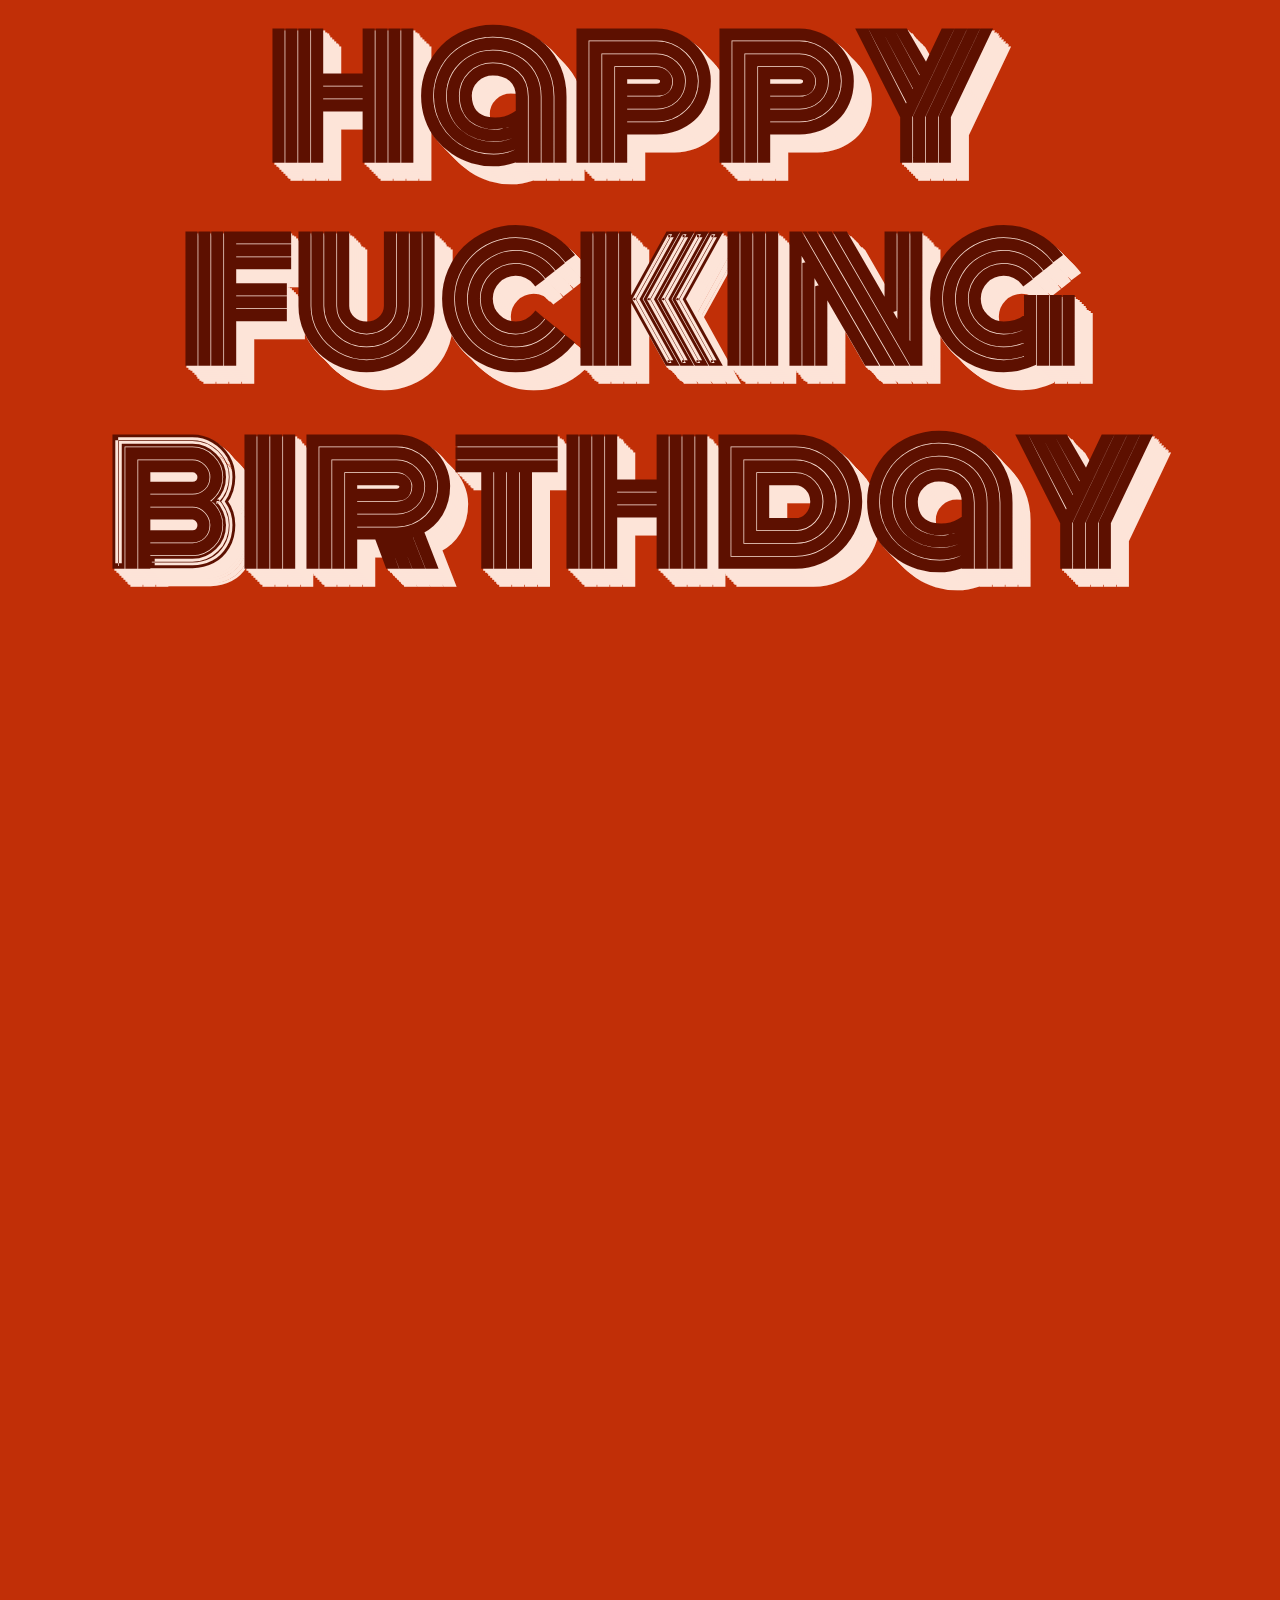
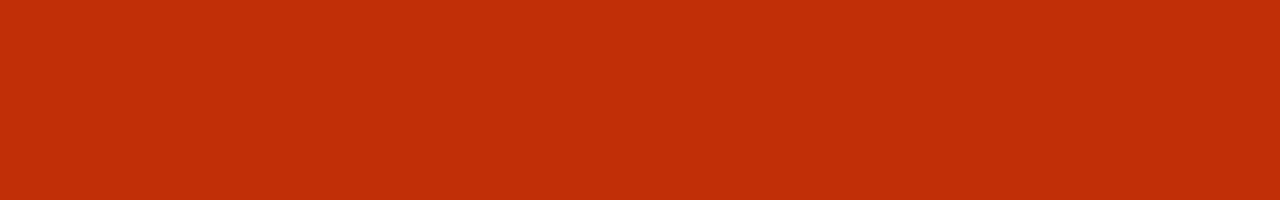
==== index.html @ db7bd0ea "happy fucking birthday" ====
<html>
<head>
	<meta charset="UTF-8">
	<title>hbdk$</title>
	<link rel="stylesheet" href="./styles.css">
</head>
<body>
<section>
	<h1 id="hbd">
		<p class="monoton"> happy </p>
		<p class="monoton"> fucking </p>
		<p class="monoton"> birthday </p>
	<h1>
</section>
<section>
	
</section>
	<script src="./fittext.js"></script>
	<script>
	  window.fitText( document.getElementById("hbd"), .7 );
	</script>
</body>
</html>
---- styles.css ----
@font-face {
	font-family: great-vibes;
	src: url(./fonts/great-vibes/great-vibes.otf);
}

@font-face {
	font-family: monoton;
	src: url(./fonts/monoton/monoton.ttf);
}

body
{
	margin: 0;
	padding: 0;
	background: rgb(193,47,7);
}

body section
{
	height: 100%;
	width: 100%;
}

h1 
{
	text-align: center;
	text-indent: -.12em;
	color: rgb(93,16,0);
	font: 190px "anchor-web-1","anchor-web-2", 'Impact', sans-serif;
	font-weight: 900;
	display: inline-block;
	margin: 0 auto;
	line-height: 1;
	width: 100%;
	text-shadow: rgb(253,228,216) .01em .01em 0, rgb(253,228,216) .02em .02em 0, rgb(253,228,216) .03em .03em 0, rgb(253,228,216) .04em .04em 0, rgb(253,228,216) .05em .05em 0, rgb(253,228,216) .06em .06em 0, rgb(253,228,216) .07em .07em 0,	rgb(253,228,216) .08em .08em 0, rgb(253,228,216) .09em .09em 0, rgb(253,228,216) .1em .1em 0;
}

h1 p {
	margin-top: 0;
	margin-bottom: 20px;
}

.monoton
{
	font-family: monoton;
}



.great-vibes
{
	font-family: great-vibes;
}
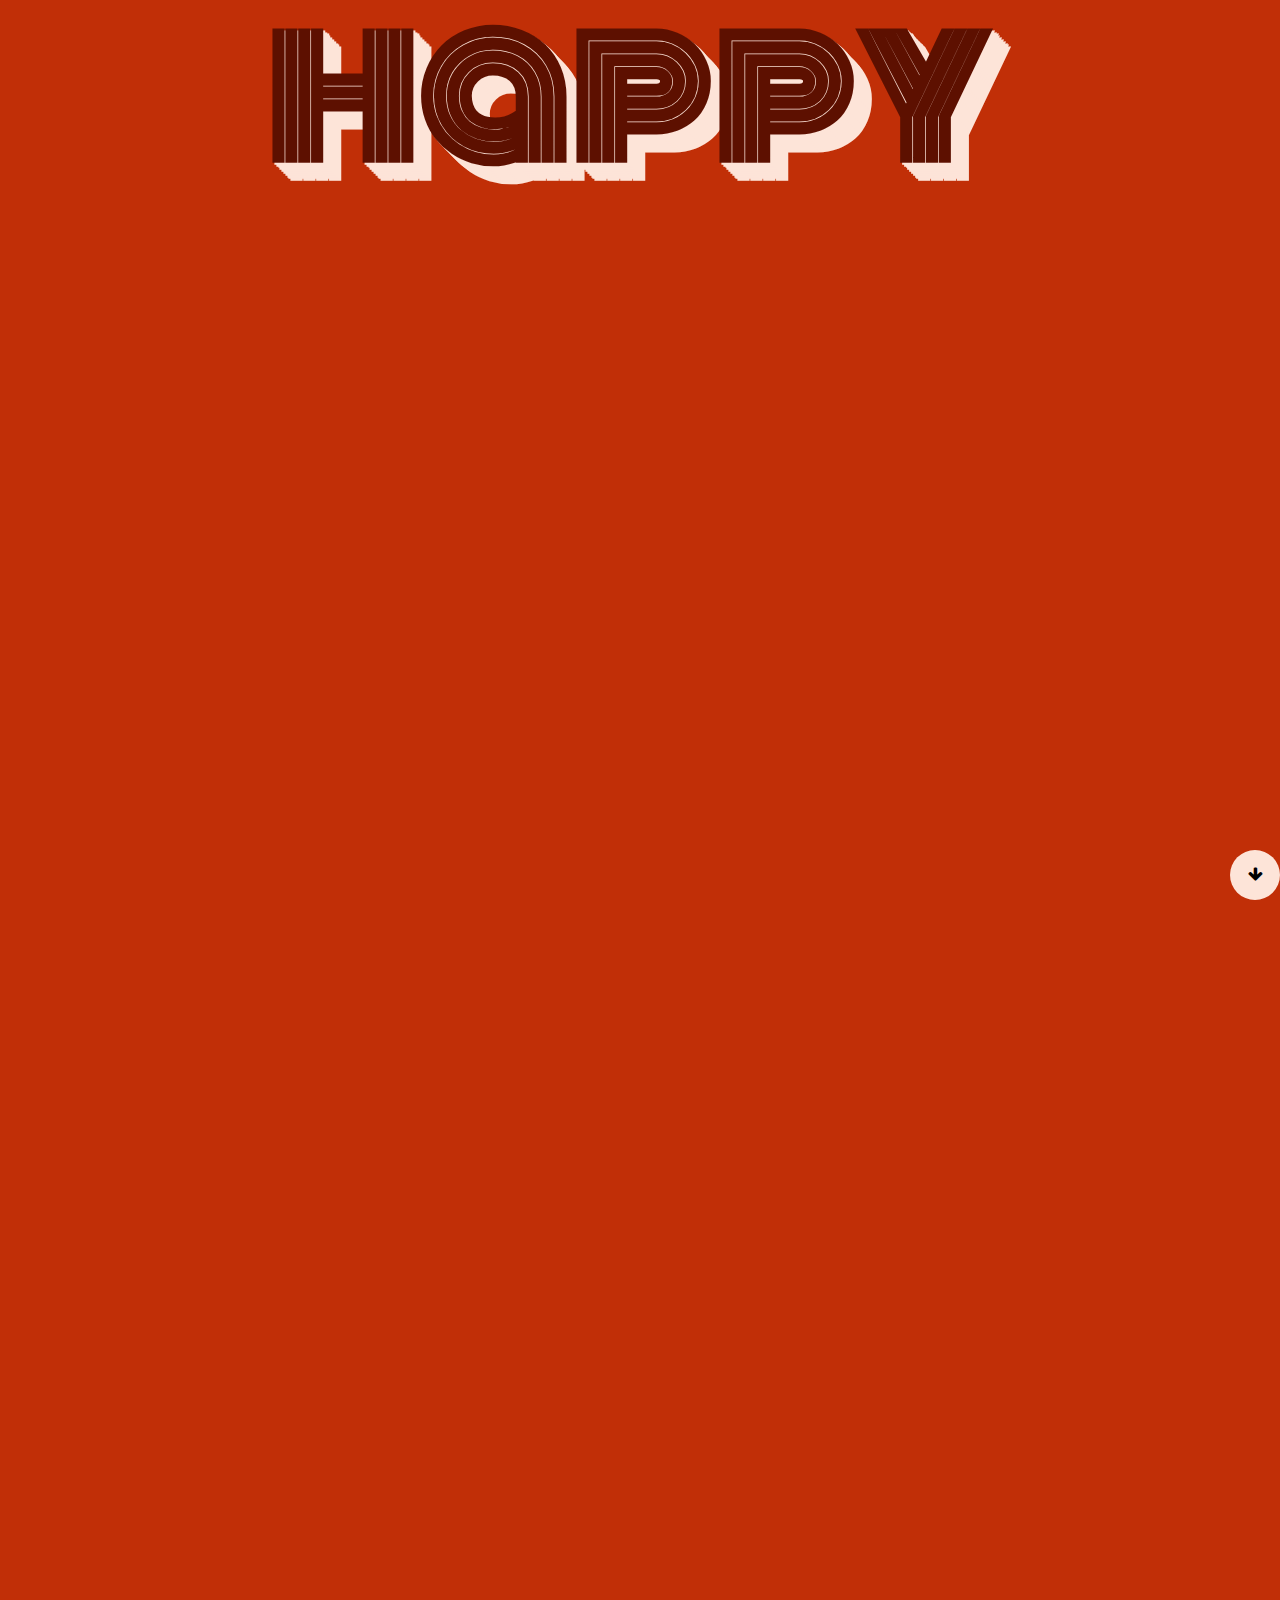
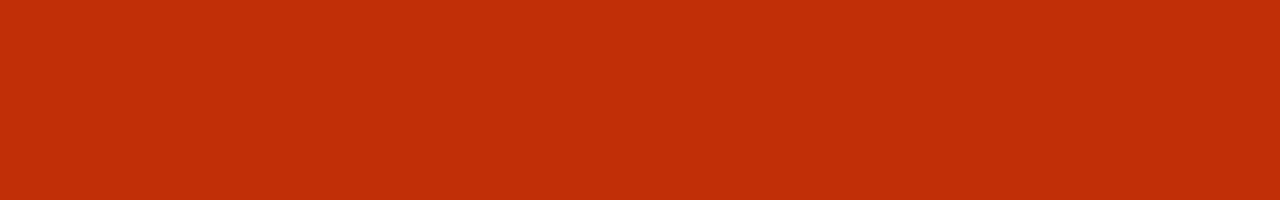
==== commit 59dc3892: "more stuff" ====
--- a/index.html
+++ b/index.html
@@ -2,22 +2,37 @@
 <head>
 	<meta charset="UTF-8">
 	<title>hbdk$</title>
+	<link rel="stylesheet" href="./animate.css">
+	<link rel="stylesheet" href="./fa/css/font-awesome.min.css">
 	<link rel="stylesheet" href="./styles.css">
 </head>
 <body>
+<div class="fixed arrow-thingy">
+	<div class="arrow-container">
+		<i class="fa fa-arrow-down"></i>
+	</div>
+</div>
 <section>
 	<h1 id="hbd">
-		<p class="monoton"> happy </p>
-		<p class="monoton"> fucking </p>
-		<p class="monoton"> birthday </p>
+		<p class="monoton hide"> happy </p>
+		<p class="monoton hide"> fucking </p>
+		<p class="monoton hide"> birthday </p>
 	<h1>
 </section>
-<section>
+<section id="explanation">
 	
 </section>
+	<script src="./jquery.js"></script>
 	<script src="./fittext.js"></script>
 	<script>
-	  window.fitText( document.getElementById("hbd"), .7 );
+	  window.fitText( $("#hbd"), .7 );
+	  var to_animate = $(".hide")
+	  to_animate.each(function(foo,bar) {
+	  	setTimeout(function() {
+	  		bar.className = "monoton animated bounceInLeft";
+	  	}, 400*(foo+1));
+	  });
+
 	</script>
 </body>
 </html>
--- a/styles.css
+++ b/styles.css
@@ -45,7 +45,31 @@
 	font-family: monoton;
 }
 
+.hide {
+	display: none; 
+}
 
+.fixed {
+	position: fixed;
+	bottom: 0;
+	right: 0;
+	height: 50px;
+	width: 50px;
+	border-radius: 50em;
+	background-color: rgb(253,228,216);
+
+}
+
+.arrow-thingy {
+	text-align: center;
+}
+.arrow-container {
+	height: 50px;
+	width:50px;
+	display: table-cell;
+	vertical-align: middle;
+	cursor: pointer;
+}
 
 .great-vibes
 {
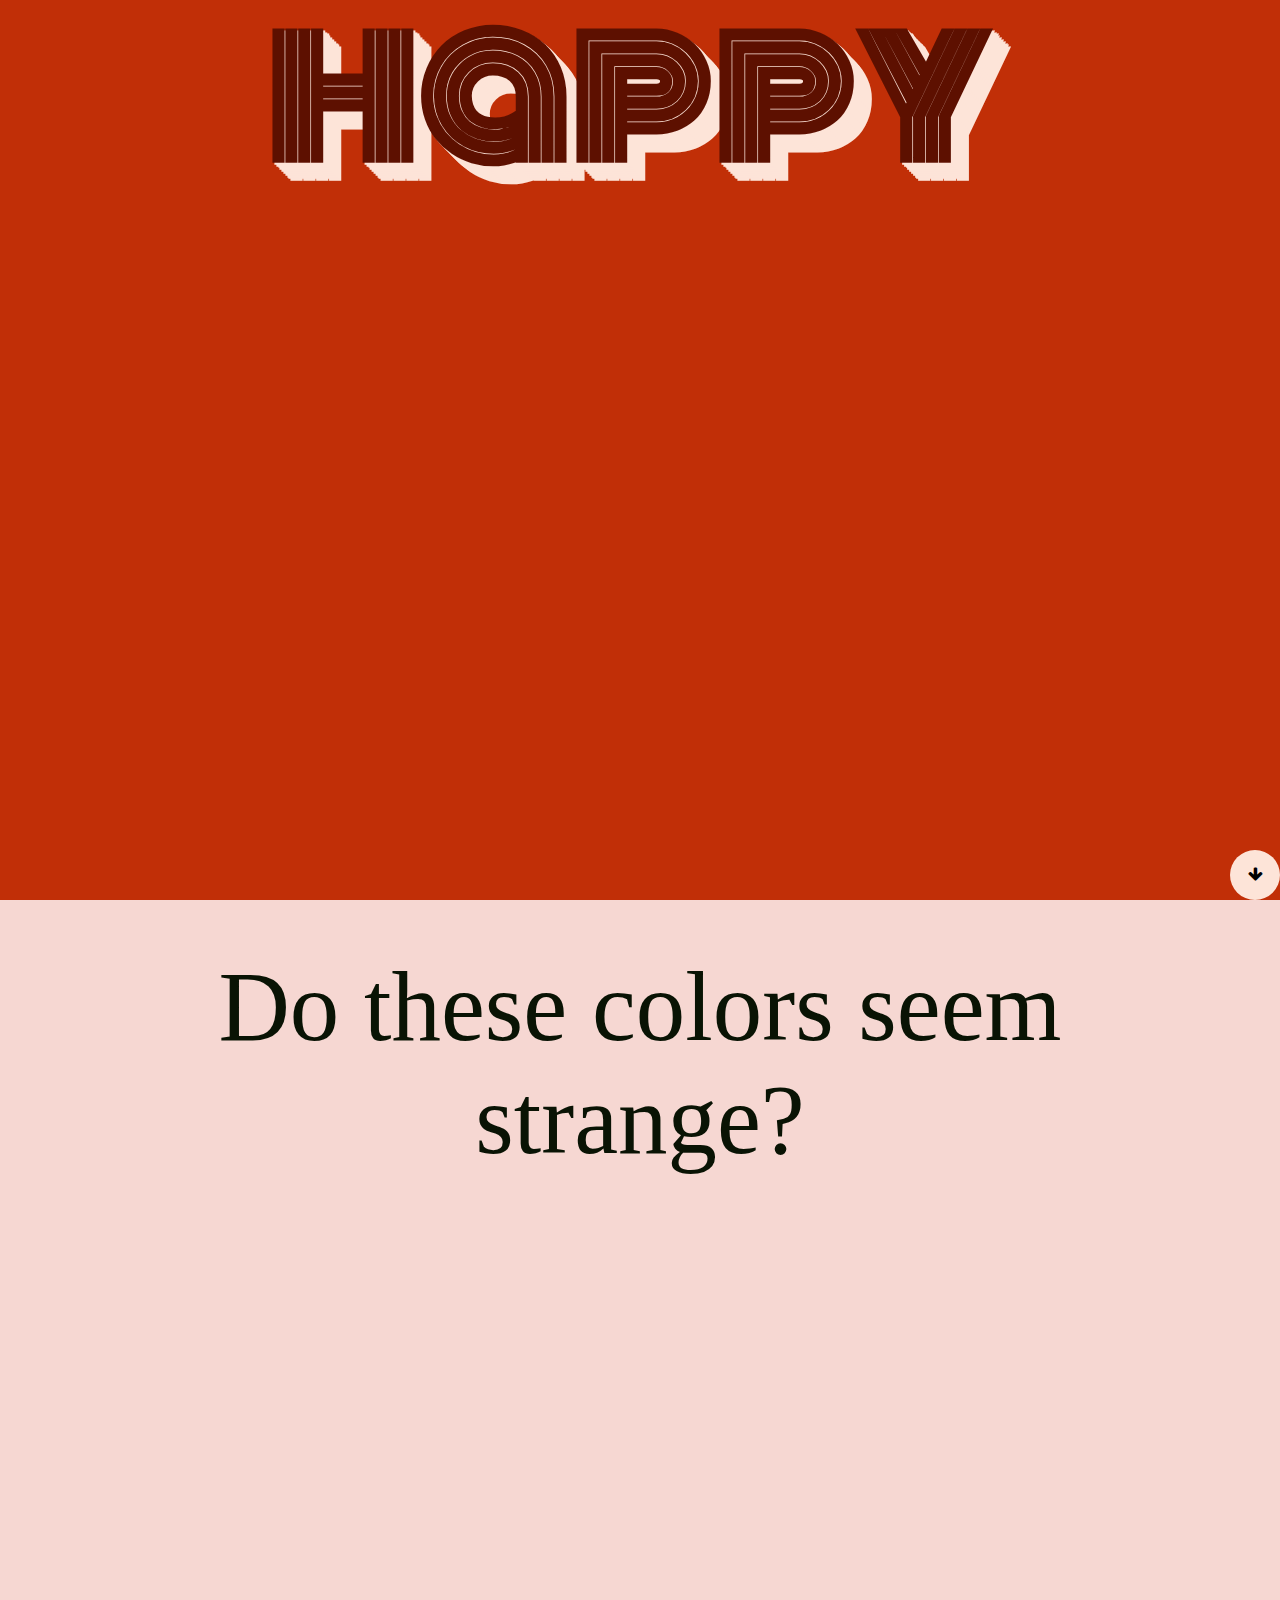
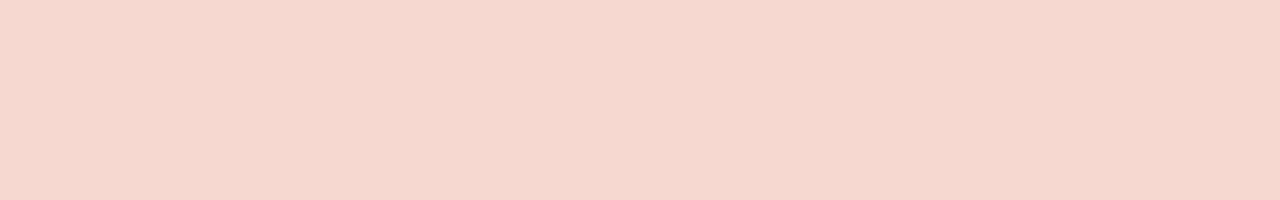
==== commit 9b312ca1: "added clicking and next panel" ====
--- a/index.html
+++ b/index.html
@@ -20,19 +20,28 @@
 	<h1>
 </section>
 <section id="explanation">
-	
+	<div class="center-me">
+		<div class="cont" id="ex">Do these colors seem strange?</div>
+	</div>
 </section>
 	<script src="./jquery.js"></script>
 	<script src="./fittext.js"></script>
 	<script>
-	  window.fitText( $("#hbd"), .7 );
+	window.fitText( $("#hbd"), .7 );
+	window.fitText( $("#ex"), 1.1 );
 	  var to_animate = $(".hide")
 	  to_animate.each(function(foo,bar) {
 	  	setTimeout(function() {
 	  		bar.className = "monoton animated bounceInLeft";
 	  	}, 400*(foo+1));
 	  });
+	  $(".arrow-thingy").click(function() {
+	  	$('html,body').animate({
+	  	    scrollTop: $("#explanation").offset().top},
+	  	    'slow');
+	  	$('.arrow-thingy').addClass("animated bounceOut");
 
+	  })
 	</script>
 </body>
 </html>
--- a/styles.css
+++ b/styles.css
@@ -19,6 +19,21 @@
 {
 	height: 100%;
 	width: 100%;
+}
+
+#explanation {
+	background-color: rgb(246,215,210);
+}
+
+.center-me {
+	width: 85%;
+	margin: 0 auto;
+	text-align: center;
+}
+
+.center-me .cont {
+	padding-top: 50px;
+	color: rgb(9, 19, 4);
 }
 
 h1 
@@ -62,13 +77,13 @@
 
 .arrow-thingy {
 	text-align: center;
+	cursor: pointer;
 }
 .arrow-container {
 	height: 50px;
 	width:50px;
 	display: table-cell;
 	vertical-align: middle;
-	cursor: pointer;
 }
 
 .great-vibes
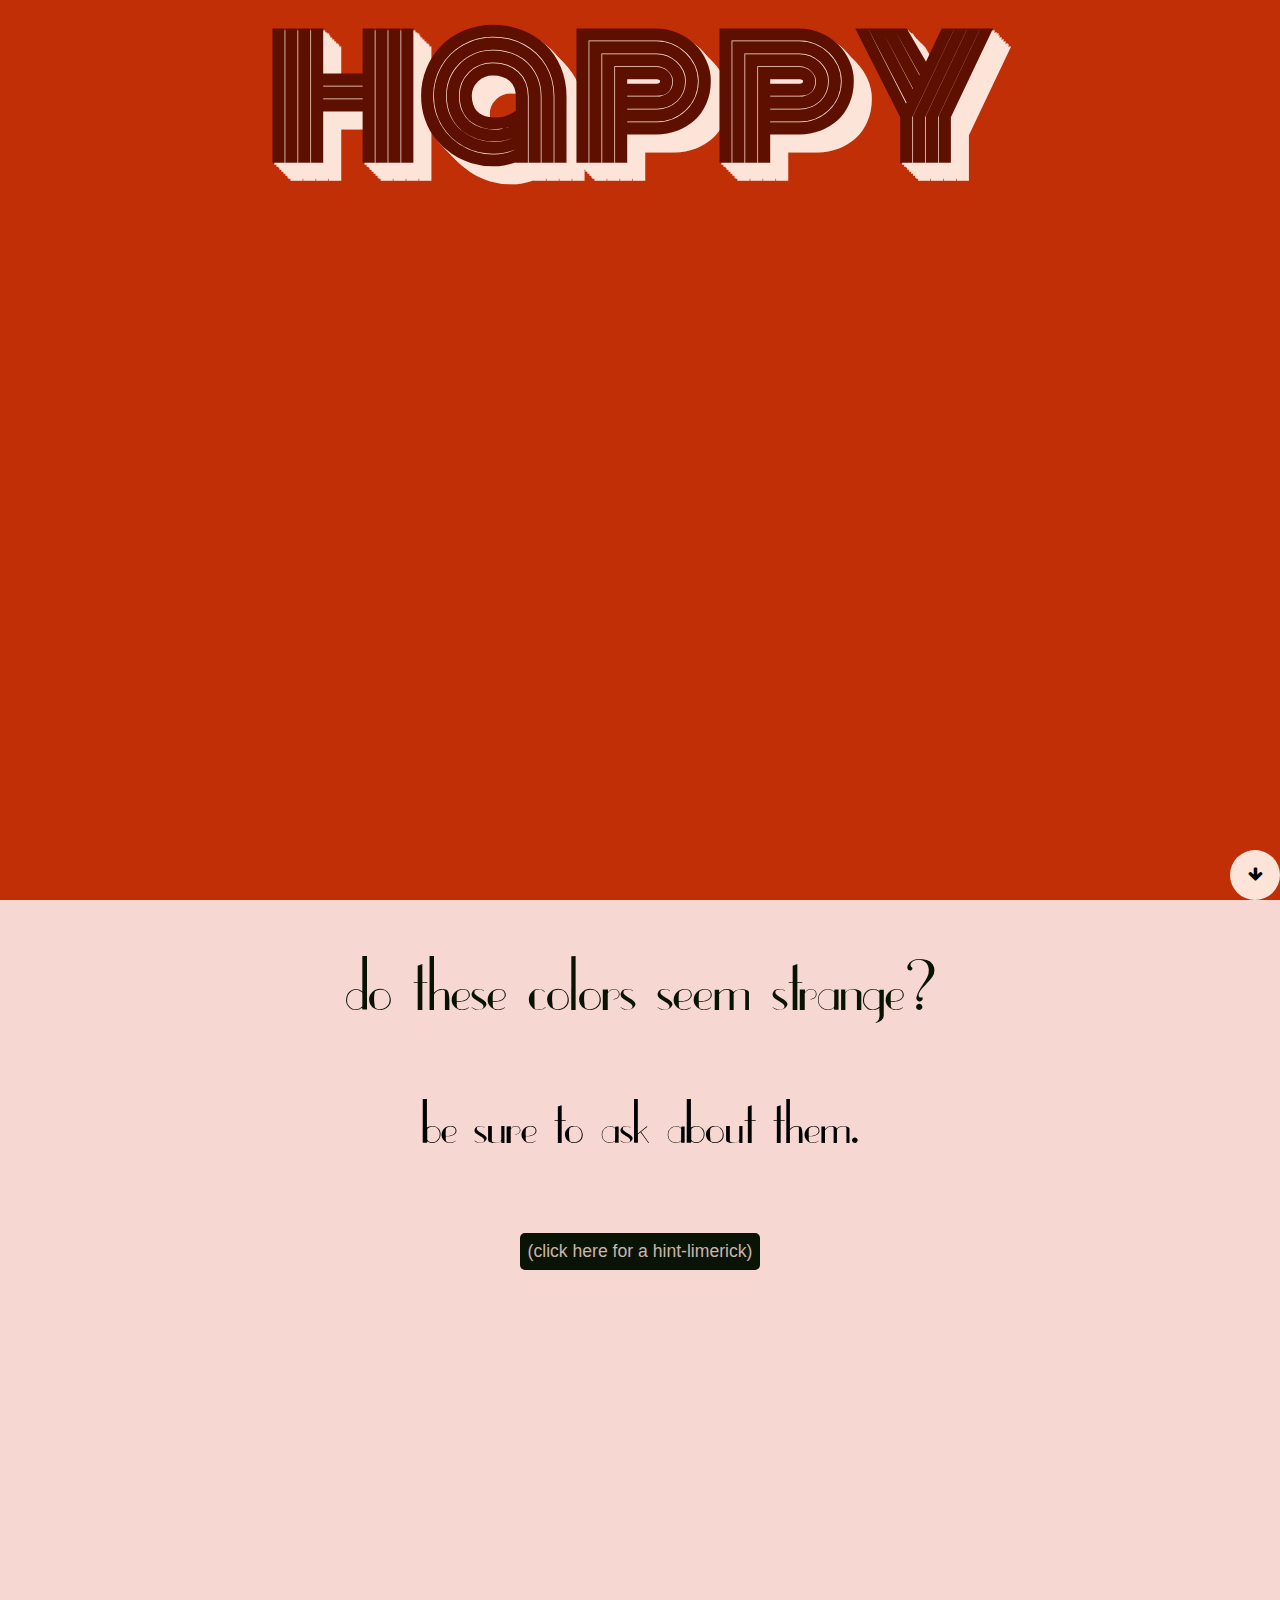
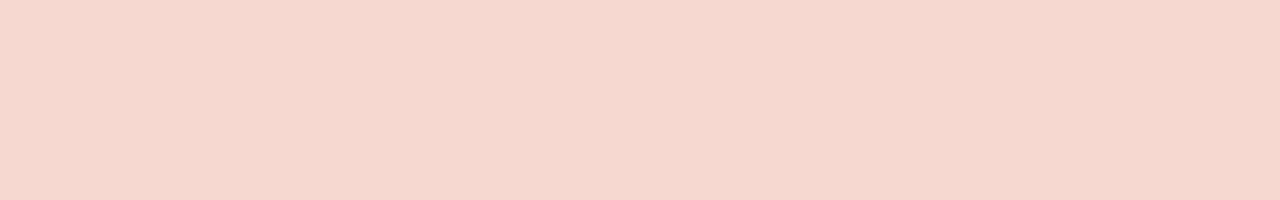
==== commit adb04a38: "tons of fonts and almost there" ====
--- a/index.html
+++ b/index.html
@@ -19,16 +19,25 @@
 		<p class="monoton hide"> birthday </p>
 	<h1>
 </section>
-<section id="explanation">
+<section id="explanation" class="ues">
 	<div class="center-me">
-		<div class="cont" id="ex">Do these colors seem strange?</div>
+		<div class="cont" id="ex1">do these colors seem strange?</div>
+		<p id="ex2"> be sure to ask about them. </p>
+		<button id="foto">(click here for a hint-limerick)</button>
+		<div class="hint-cont">
+			<div class="kmoney"></div>
+			<div class="limerick">
+				
+			</div>
+		</div>
 	</div>
 </section>
 	<script src="./jquery.js"></script>
 	<script src="./fittext.js"></script>
 	<script>
 	window.fitText( $("#hbd"), .7 );
-	window.fitText( $("#ex"), 1.1 );
+	window.fitText( $("#ex1"), 1.4 );
+	window.fitText( $("#ex2"), 1.7 );
 	  var to_animate = $(".hide")
 	  to_animate.each(function(foo,bar) {
 	  	setTimeout(function() {
@@ -42,6 +51,9 @@
 	  	$('.arrow-thingy').addClass("animated bounceOut");
 
 	  })
+	  $("#foto").click(function() {
+	  	$(".hint-cont").show(800);
+	  })
 	</script>
 </body>
 </html>
--- a/styles.css
+++ b/styles.css
@@ -6,6 +6,11 @@
 @font-face {
 	font-family: monoton;
 	src: url(./fonts/monoton/monoton.ttf);
+}
+
+@font-face {
+	font-family: ues;
+	src: url(./fonts/ues/ues.ttf);
 }
 
 body
@@ -34,6 +39,14 @@
 .center-me .cont {
 	padding-top: 50px;
 	color: rgb(9, 19, 4);
+}
+
+.kmoney {
+	height: 100px;
+	width: 100px;
+	margin: 0 auto;
+	border-radius: 50em;
+	background: url(./kmoney.jpg) no-repeat center center;
 }
 
 h1 
@@ -75,6 +88,10 @@
 
 }
 
+.hint-cont {
+	display: none;
+}
+
 .arrow-thingy {
 	text-align: center;
 	cursor: pointer;
@@ -86,6 +103,27 @@
 	vertical-align: middle;
 }
 
+#foto {
+	padding: 8px;
+	margin: 10px 0;
+	background: rgb(10,20,6);
+	font-size: 1.1em;
+	border: none;
+	color: rgb(203, 182, 171);
+	cursor: pointer;
+	outline: none;
+	border-radius: 5px;
+}
+
+.limerick {
+	display: none;
+	font-family: ;
+}
+
+.ues {
+	font-family: ues;
+}
+
 .great-vibes
 {
 	font-family: great-vibes;
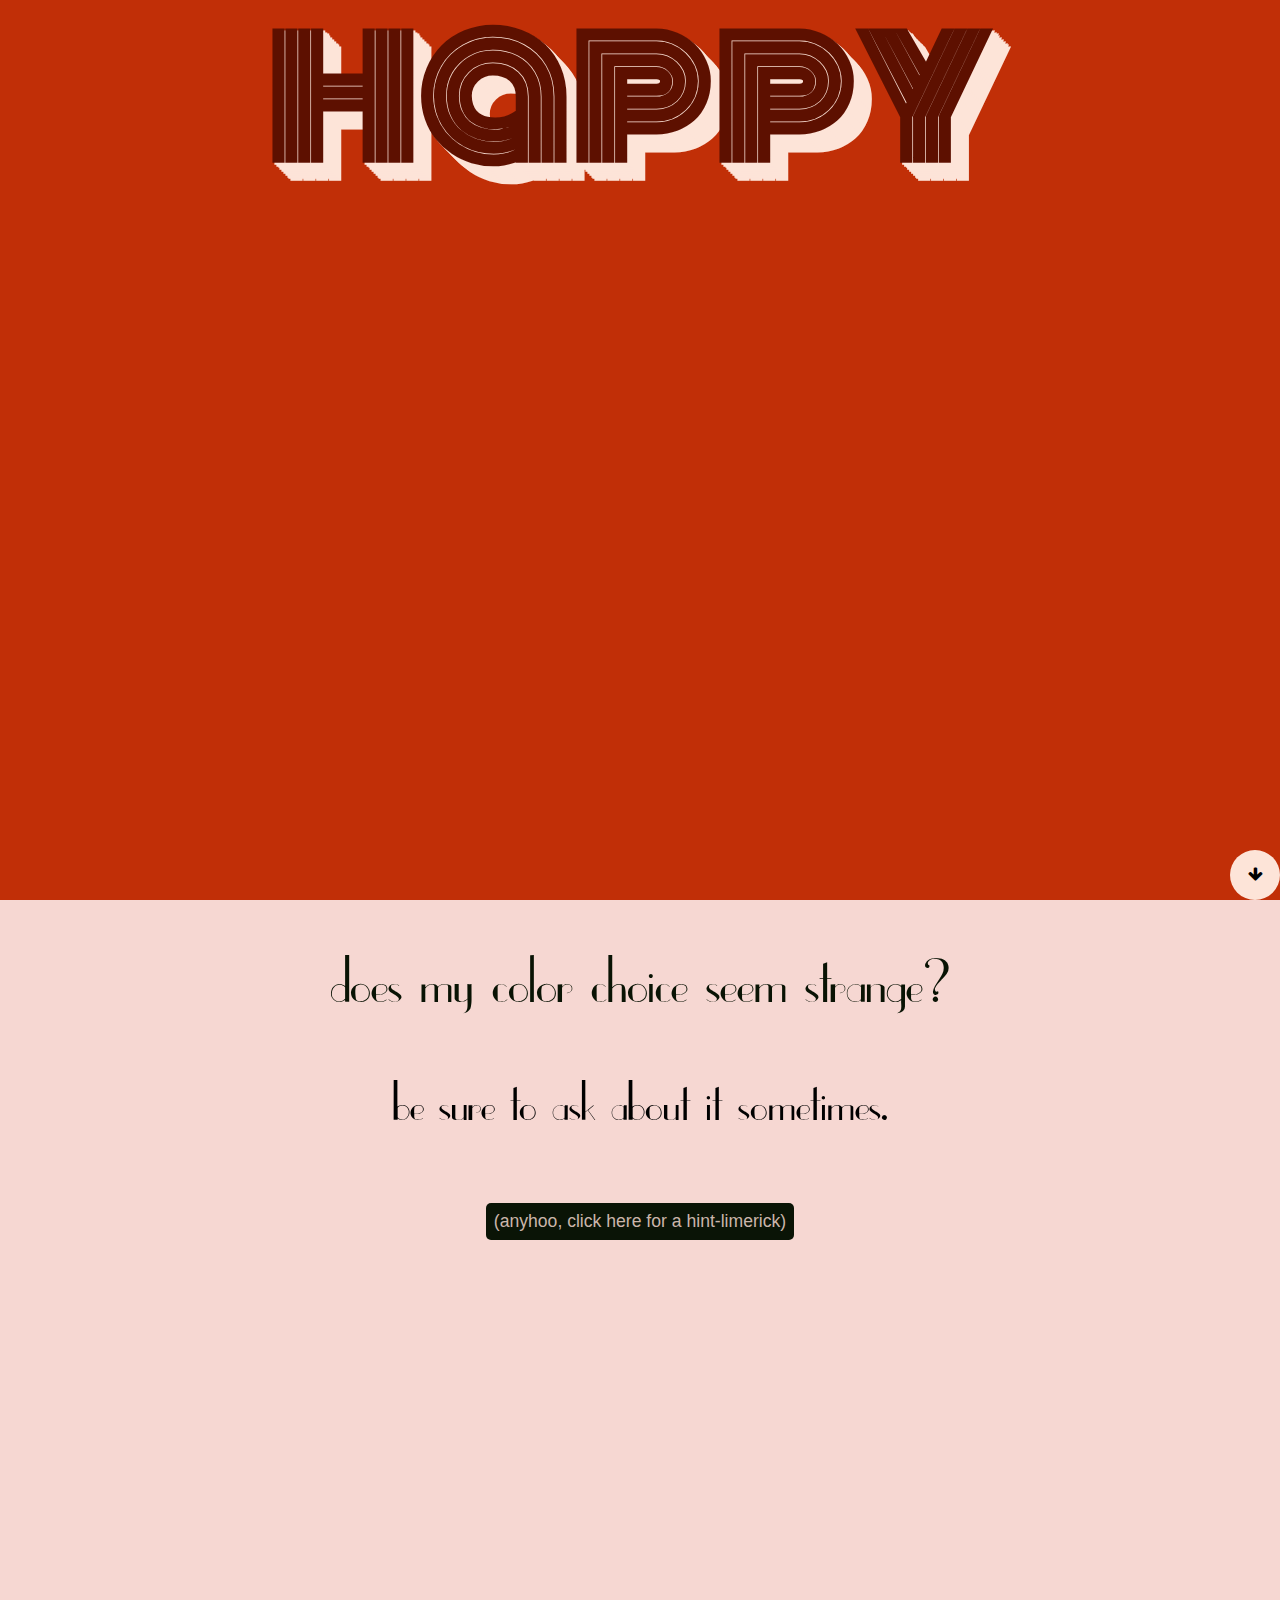
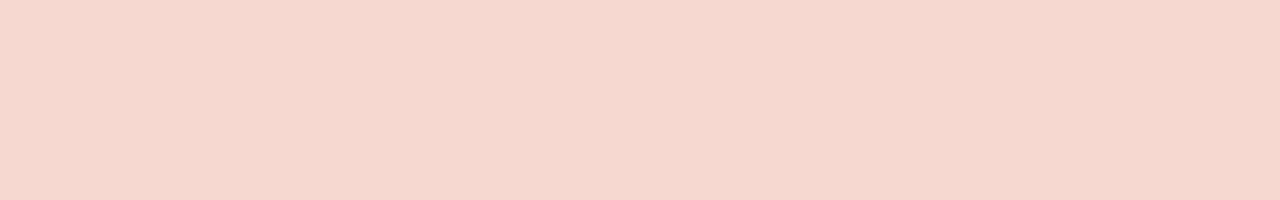
==== commit 102b1d8f: "phew" ====
--- a/index.html
+++ b/index.html
@@ -16,18 +16,24 @@
 	<h1 id="hbd">
 		<p class="monoton hide"> happy </p>
 		<p class="monoton hide"> fucking </p>
-		<p class="monoton hide"> birthday </p>
+		<p class="monoton hide"> birthday! </p>
 	<h1>
 </section>
 <section id="explanation" class="ues">
 	<div class="center-me">
-		<div class="cont" id="ex1">do these colors seem strange?</div>
-		<p id="ex2"> be sure to ask about them. </p>
-		<button id="foto">(click here for a hint-limerick)</button>
+		<div class="cont" id="ex1">does my color choice seem strange?</div>
+		<p id="ex2"> be sure to ask about it sometimes. </p>
+		<button id="foto">(anyhoo, click here for a hint-limerick)</button>
 		<div class="hint-cont">
-			<div class="kmoney"></div>
-			<div class="limerick">
-				
+			<div class="ilb kmoney"></div>
+			<div class="ilb limerick">
+				<p id="ex3"> 
+					it comes from the depths of the sea <br>
+					and its hearts are so numerous-- it has three! <br>
+					beneath your <i>working</i> fingers <br>
+					is where your next little-gift lingers <br>
+					and when you retrieve it... well, you'll look quite silly (sorry)
+				</p>
 			</div>
 		</div>
 	</div>
@@ -36,9 +42,10 @@
 	<script src="./fittext.js"></script>
 	<script>
 	window.fitText( $("#hbd"), .7 );
-	window.fitText( $("#ex1"), 1.4 );
-	window.fitText( $("#ex2"), 1.7 );
-	  var to_animate = $(".hide")
+	window.fitText( $("#ex1"), 1.6 );
+	window.fitText( $("#ex2"), 1.9 );
+
+	  var to_animate = $(".hide");
 	  to_animate.each(function(foo,bar) {
 	  	setTimeout(function() {
 	  		bar.className = "monoton animated bounceInLeft";
--- a/styles.css
+++ b/styles.css
@@ -11,6 +11,11 @@
 @font-face {
 	font-family: ues;
 	src: url(./fonts/ues/ues.ttf);
+}
+
+@font-face {
+	font-family: mb;
+	src: url(./fonts/mb/mb.otf);
 }
 
 body
@@ -47,6 +52,10 @@
 	margin: 0 auto;
 	border-radius: 50em;
 	background: url(./kmoney.jpg) no-repeat center center;
+}
+
+.ilb {
+	display: inline-block;
 }
 
 h1 
@@ -116,8 +125,10 @@
 }
 
 .limerick {
-	display: none;
-	font-family: ;
+	font-family: mb;
+	margin-left: 1em;
+	font-size: 2.2em;
+	text-align: left;
 }
 
 .ues {
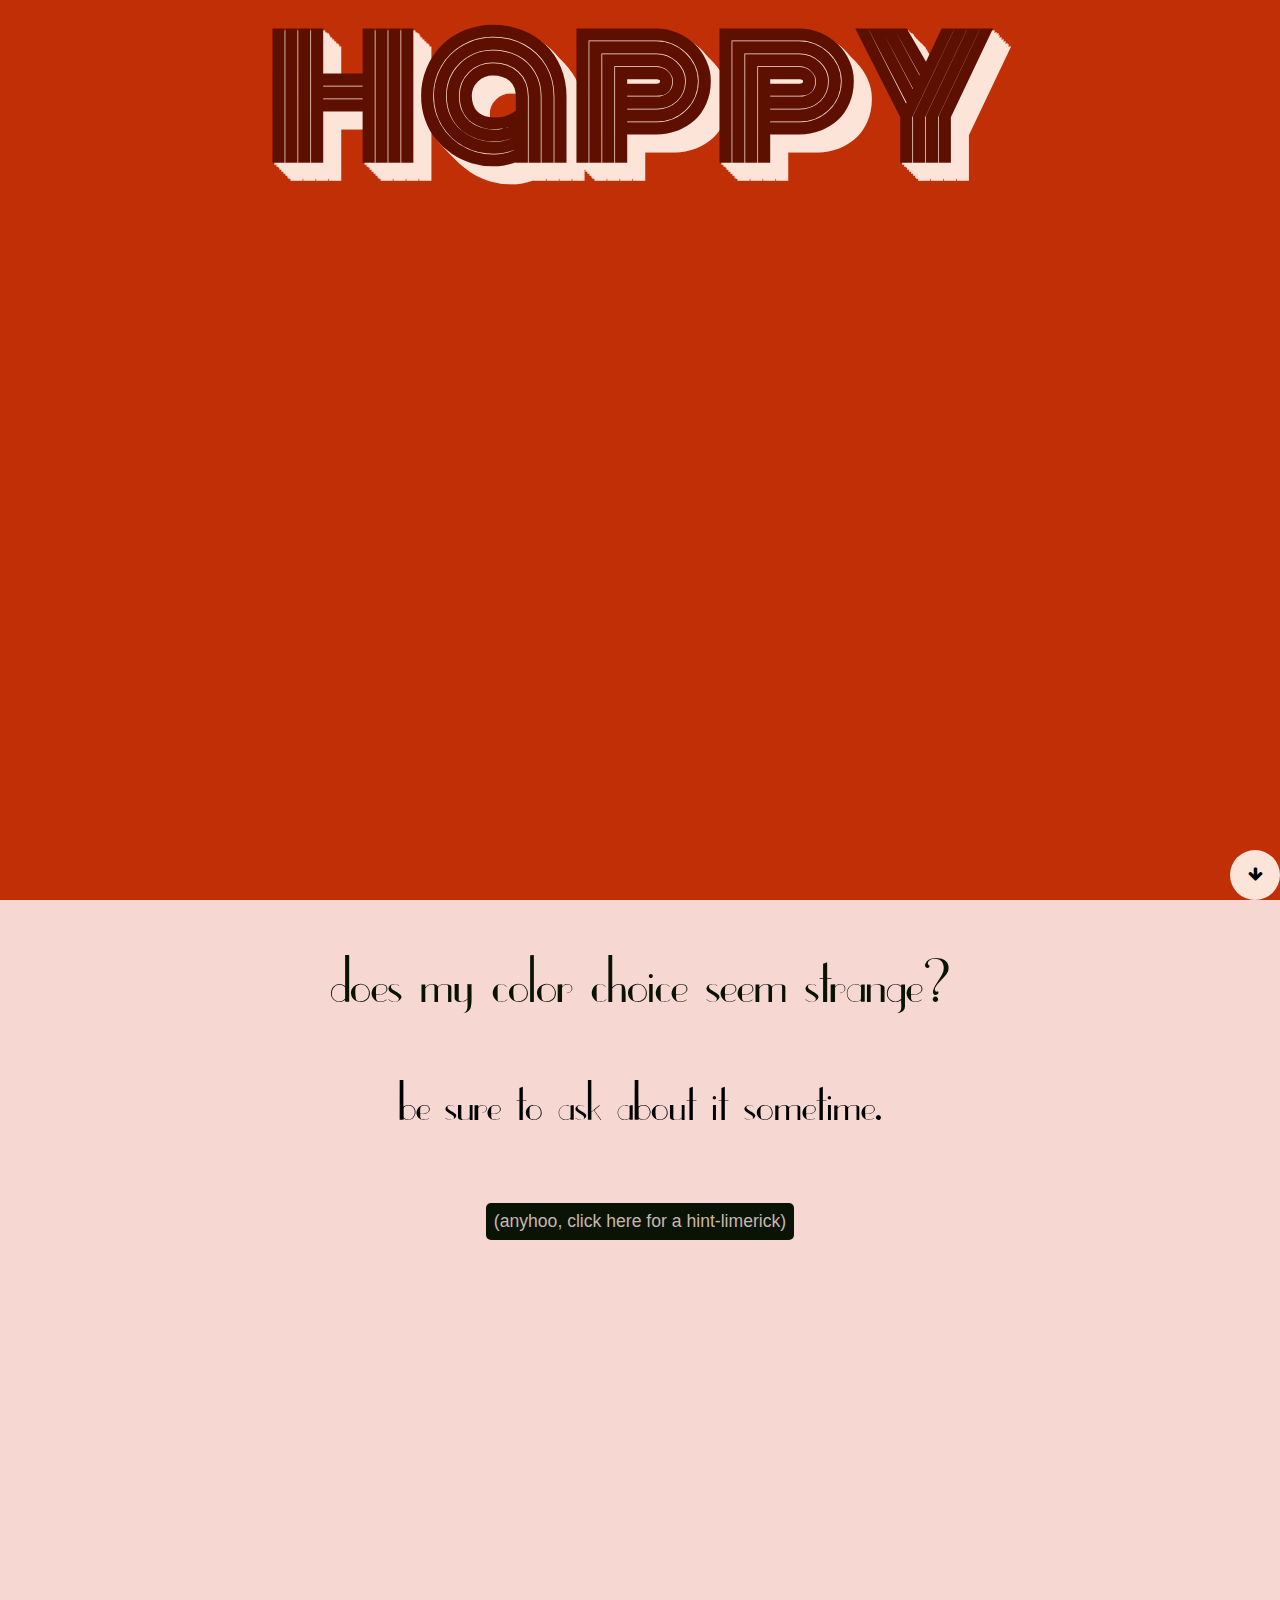
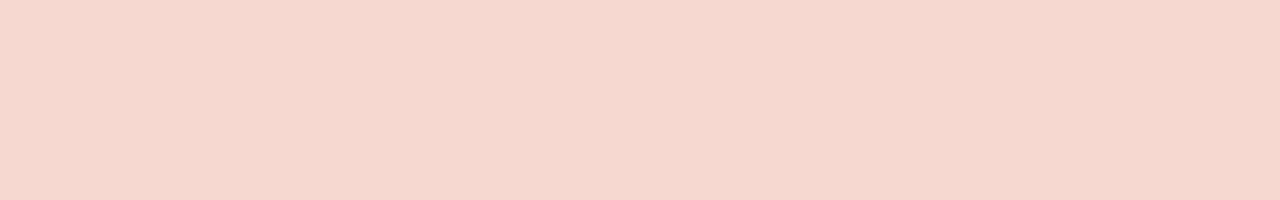
==== commit ee6e8a1d: "minor typos fixed" ====
--- a/index.html
+++ b/index.html
@@ -22,7 +22,7 @@
 <section id="explanation" class="ues">
 	<div class="center-me">
 		<div class="cont" id="ex1">does my color choice seem strange?</div>
-		<p id="ex2"> be sure to ask about it sometimes. </p>
+		<p id="ex2"> be sure to ask about it sometime. </p>
 		<button id="foto">(anyhoo, click here for a hint-limerick)</button>
 		<div class="hint-cont">
 			<div class="ilb kmoney"></div>
@@ -32,7 +32,7 @@
 					and its hearts are so numerous-- it has three! <br>
 					beneath your <i>working</i> fingers <br>
 					is where your next little-gift lingers <br>
-					and when you retrieve it... well, you'll look quite silly (sorry)
+					and when you retrieve it... well, you'll look quite silly
 				</p>
 			</div>
 		</div>
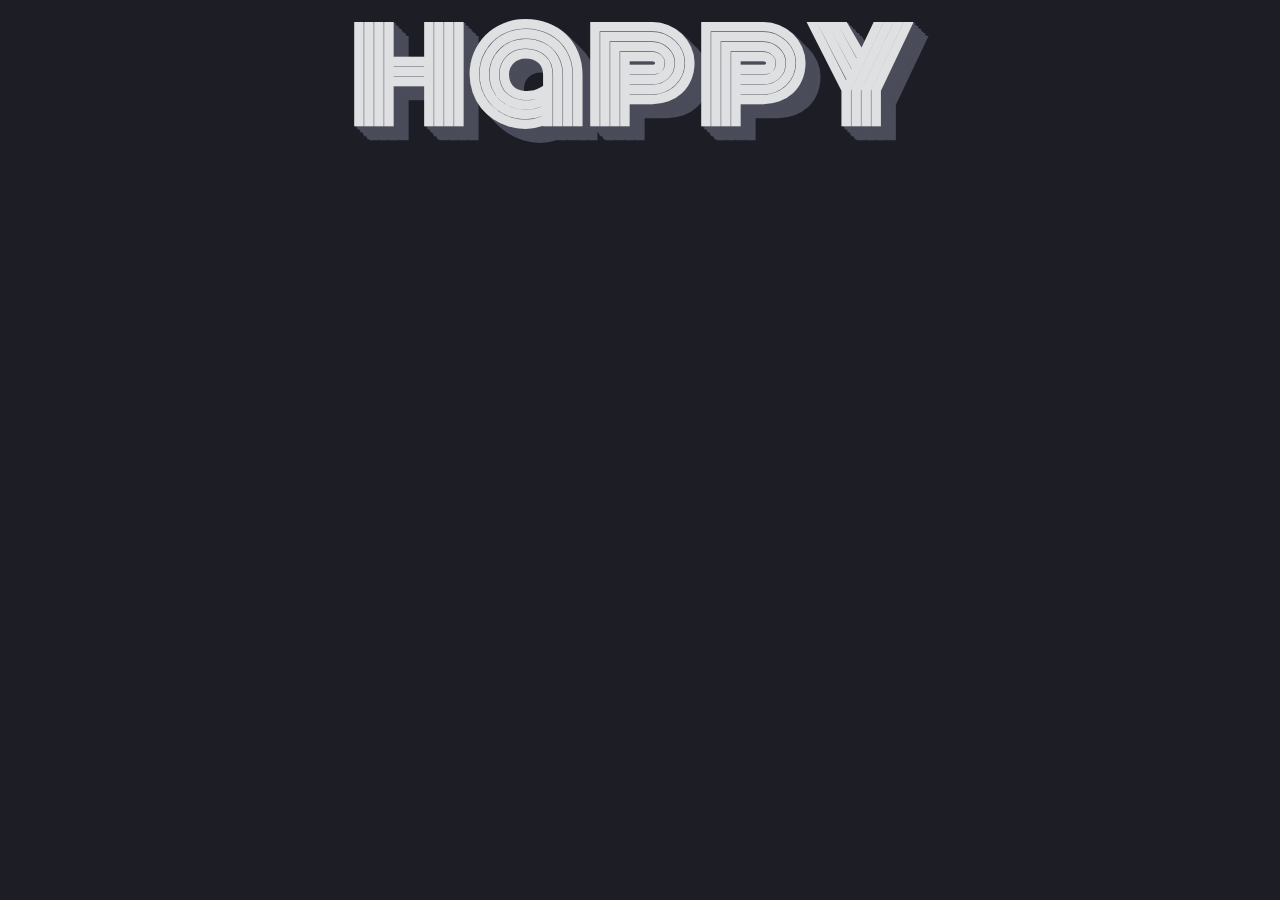
==== commit 935f683e: "pivorted or wharftever" ====
--- a/index.html
+++ b/index.html
@@ -1,66 +1,35 @@
 <html>
 <head>
 	<meta charset="UTF-8">
-	<title>hbdk$</title>
+	<title>harpy burfday jarsh</title>
 	<link rel="stylesheet" href="./animate.css">
 	<link rel="stylesheet" href="./fa/css/font-awesome.min.css">
 	<link rel="stylesheet" href="./styles.css">
 </head>
 <body>
-<div class="fixed arrow-thingy">
-	<div class="arrow-container">
-		<i class="fa fa-arrow-down"></i>
-	</div>
-</div>
 <section>
 	<h1 id="hbd">
 		<p class="monoton hide"> happy </p>
+		<p class="monoton hide"> belated </p>
 		<p class="monoton hide"> fucking </p>
-		<p class="monoton hide"> birthday! </p>
+		<p class="monoton hide"> birthday </p>
+		<p class="monoton hide"> josh </p>
+
 	<h1>
-</section>
-<section id="explanation" class="ues">
-	<div class="center-me">
-		<div class="cont" id="ex1">does my color choice seem strange?</div>
-		<p id="ex2"> be sure to ask about it sometime. </p>
-		<button id="foto">(anyhoo, click here for a hint-limerick)</button>
-		<div class="hint-cont">
-			<div class="ilb kmoney"></div>
-			<div class="ilb limerick">
-				<p id="ex3"> 
-					it comes from the depths of the sea <br>
-					and its hearts are so numerous-- it has three! <br>
-					beneath your <i>working</i> fingers <br>
-					is where your next little-gift lingers <br>
-					and when you retrieve it... well, you'll look quite silly
-				</p>
-			</div>
-		</div>
-	</div>
 </section>
 	<script src="./jquery.js"></script>
 	<script src="./fittext.js"></script>
 	<script>
-	window.fitText( $("#hbd"), .7 );
-	window.fitText( $("#ex1"), 1.6 );
-	window.fitText( $("#ex2"), 1.9 );
+	window.fitText( $("#hbd"), .9 );
 
-	  var to_animate = $(".hide");
-	  to_animate.each(function(foo,bar) {
-	  	setTimeout(function() {
-	  		bar.className = "monoton animated bounceInLeft";
-	  	}, 400*(foo+1));
-	  });
-	  $(".arrow-thingy").click(function() {
-	  	$('html,body').animate({
-	  	    scrollTop: $("#explanation").offset().top},
-	  	    'slow');
-	  	$('.arrow-thingy').addClass("animated bounceOut");
-
-	  })
-	  $("#foto").click(function() {
-	  	$(".hint-cont").show(800);
-	  })
+	$(document).ready(function() {
+		var to_animate = $(".hide");
+		to_animate.each(function(foo,bar) {
+			setTimeout(function() {
+				bar.className = "monoton animated bounceInLeft";
+			}, 400*(foo+1));
+		});
+	})
 	</script>
 </body>
 </html>
--- a/styles.css
+++ b/styles.css
@@ -22,7 +22,7 @@
 {
 	margin: 0;
 	padding: 0;
-	background: rgb(193,47,7);
+	background: #1c1d25;
 }
 
 body section
@@ -31,28 +31,6 @@
 	width: 100%;
 }
 
-#explanation {
-	background-color: rgb(246,215,210);
-}
-
-.center-me {
-	width: 85%;
-	margin: 0 auto;
-	text-align: center;
-}
-
-.center-me .cont {
-	padding-top: 50px;
-	color: rgb(9, 19, 4);
-}
-
-.kmoney {
-	height: 100px;
-	width: 100px;
-	margin: 0 auto;
-	border-radius: 50em;
-	background: url(./kmoney.jpg) no-repeat center center;
-}
 
 .ilb {
 	display: inline-block;
@@ -62,14 +40,14 @@
 {
 	text-align: center;
 	text-indent: -.12em;
-	color: rgb(93,16,0);
+	color: #DFE0E2;
 	font: 190px "anchor-web-1","anchor-web-2", 'Impact', sans-serif;
 	font-weight: 900;
 	display: inline-block;
 	margin: 0 auto;
 	line-height: 1;
 	width: 100%;
-	text-shadow: rgb(253,228,216) .01em .01em 0, rgb(253,228,216) .02em .02em 0, rgb(253,228,216) .03em .03em 0, rgb(253,228,216) .04em .04em 0, rgb(253,228,216) .05em .05em 0, rgb(253,228,216) .06em .06em 0, rgb(253,228,216) .07em .07em 0,	rgb(253,228,216) .08em .08em 0, rgb(253,228,216) .09em .09em 0, rgb(253,228,216) .1em .1em 0;
+	text-shadow: #4b4c5a .01em .01em 0, #4b4c5a .02em .02em 0, #4b4c5a .03em .03em 0, #4b4c5a .04em .04em 0, #4b4c5a .05em .05em 0, #4b4c5a .06em .06em 0, #4b4c5a .07em .07em 0,	#4b4c5a .08em .08em 0, #4b4c5a .09em .09em 0, #4b4c5a .1em .1em 0;
 }
 
 h1 p {
@@ -97,44 +75,15 @@
 
 }
 
-.hint-cont {
-	display: none;
-}
 
-.arrow-thingy {
-	text-align: center;
-	cursor: pointer;
-}
-.arrow-container {
-	height: 50px;
-	width:50px;
-	display: table-cell;
-	vertical-align: middle;
-}
 
-#foto {
-	padding: 8px;
-	margin: 10px 0;
-	background: rgb(10,20,6);
-	font-size: 1.1em;
-	border: none;
-	color: rgb(203, 182, 171);
-	cursor: pointer;
-	outline: none;
-	border-radius: 5px;
-}
-
-.limerick {
-	font-family: mb;
-	margin-left: 1em;
-	font-size: 2.2em;
-	text-align: left;
-}
 
 .ues {
 	font-family: ues;
 }
-
+.mb {
+	font-family: mb;
+}
 .great-vibes
 {
 	font-family: great-vibes;
